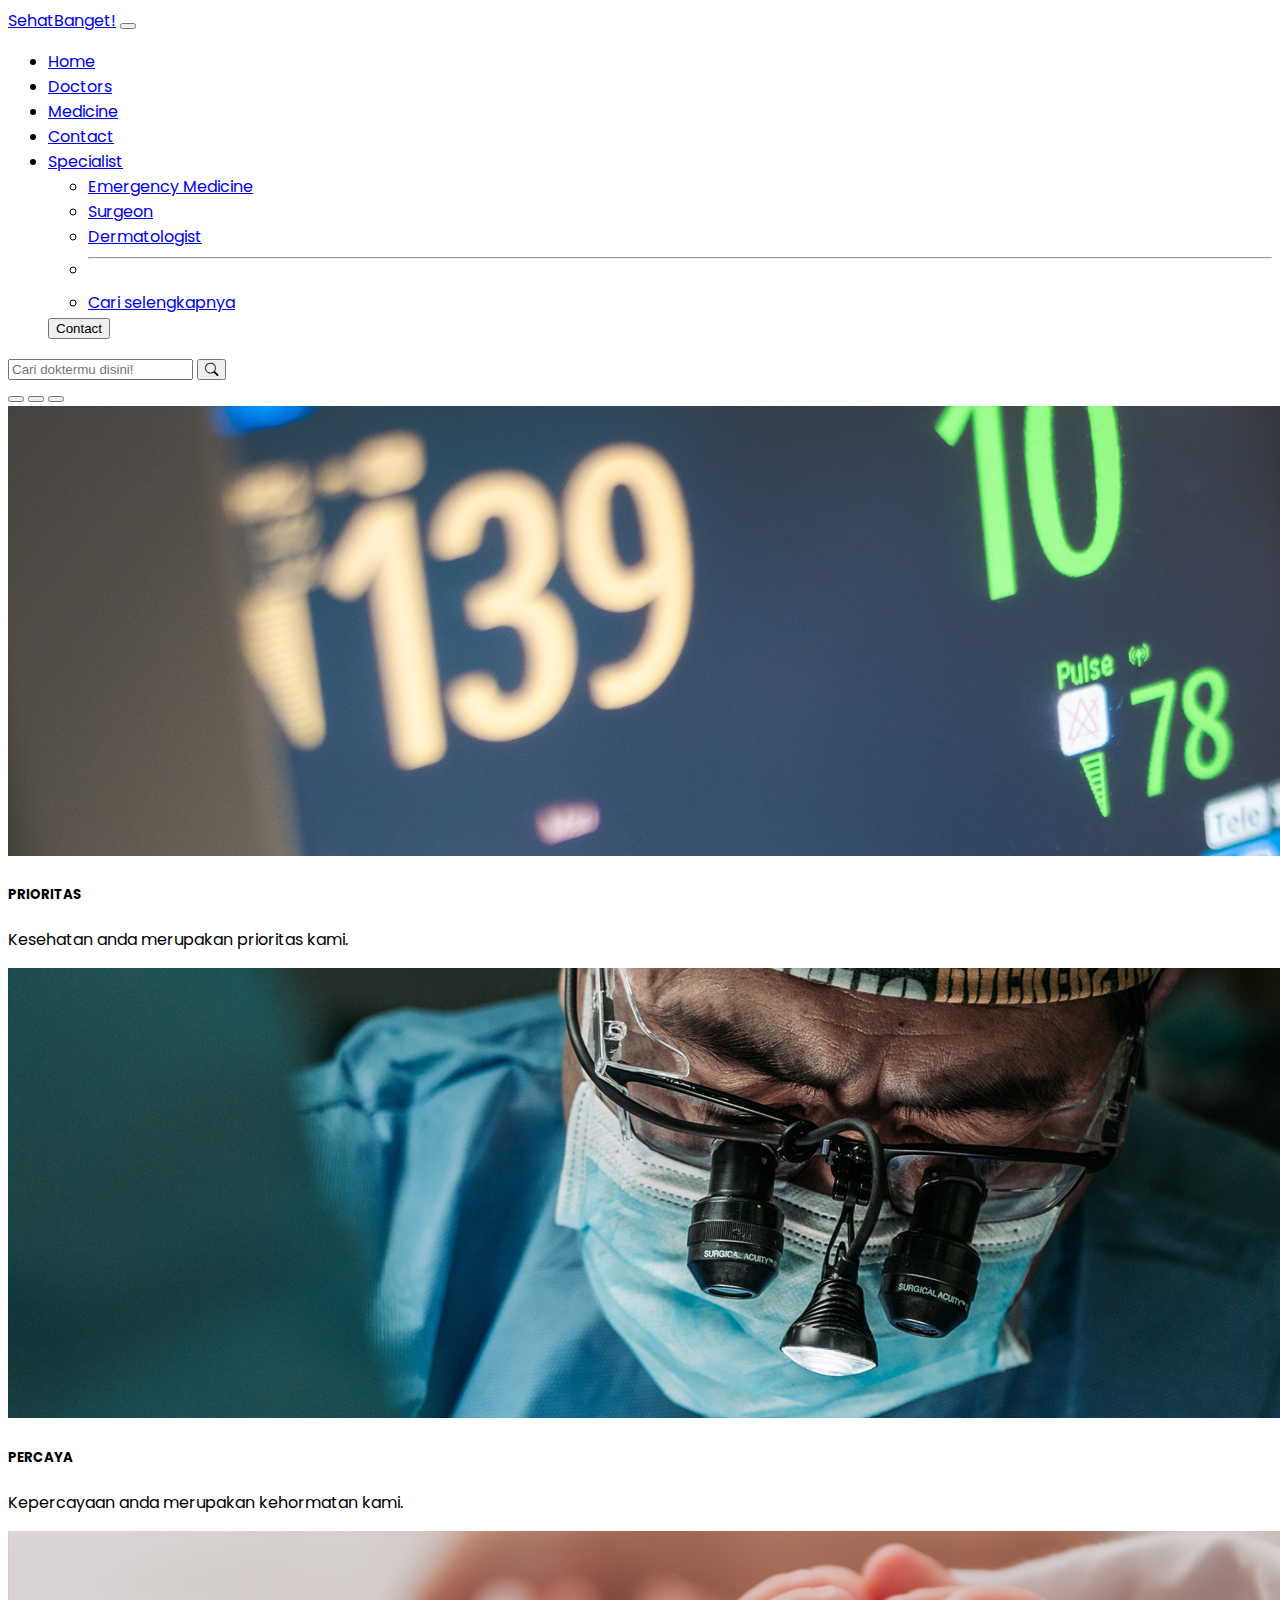
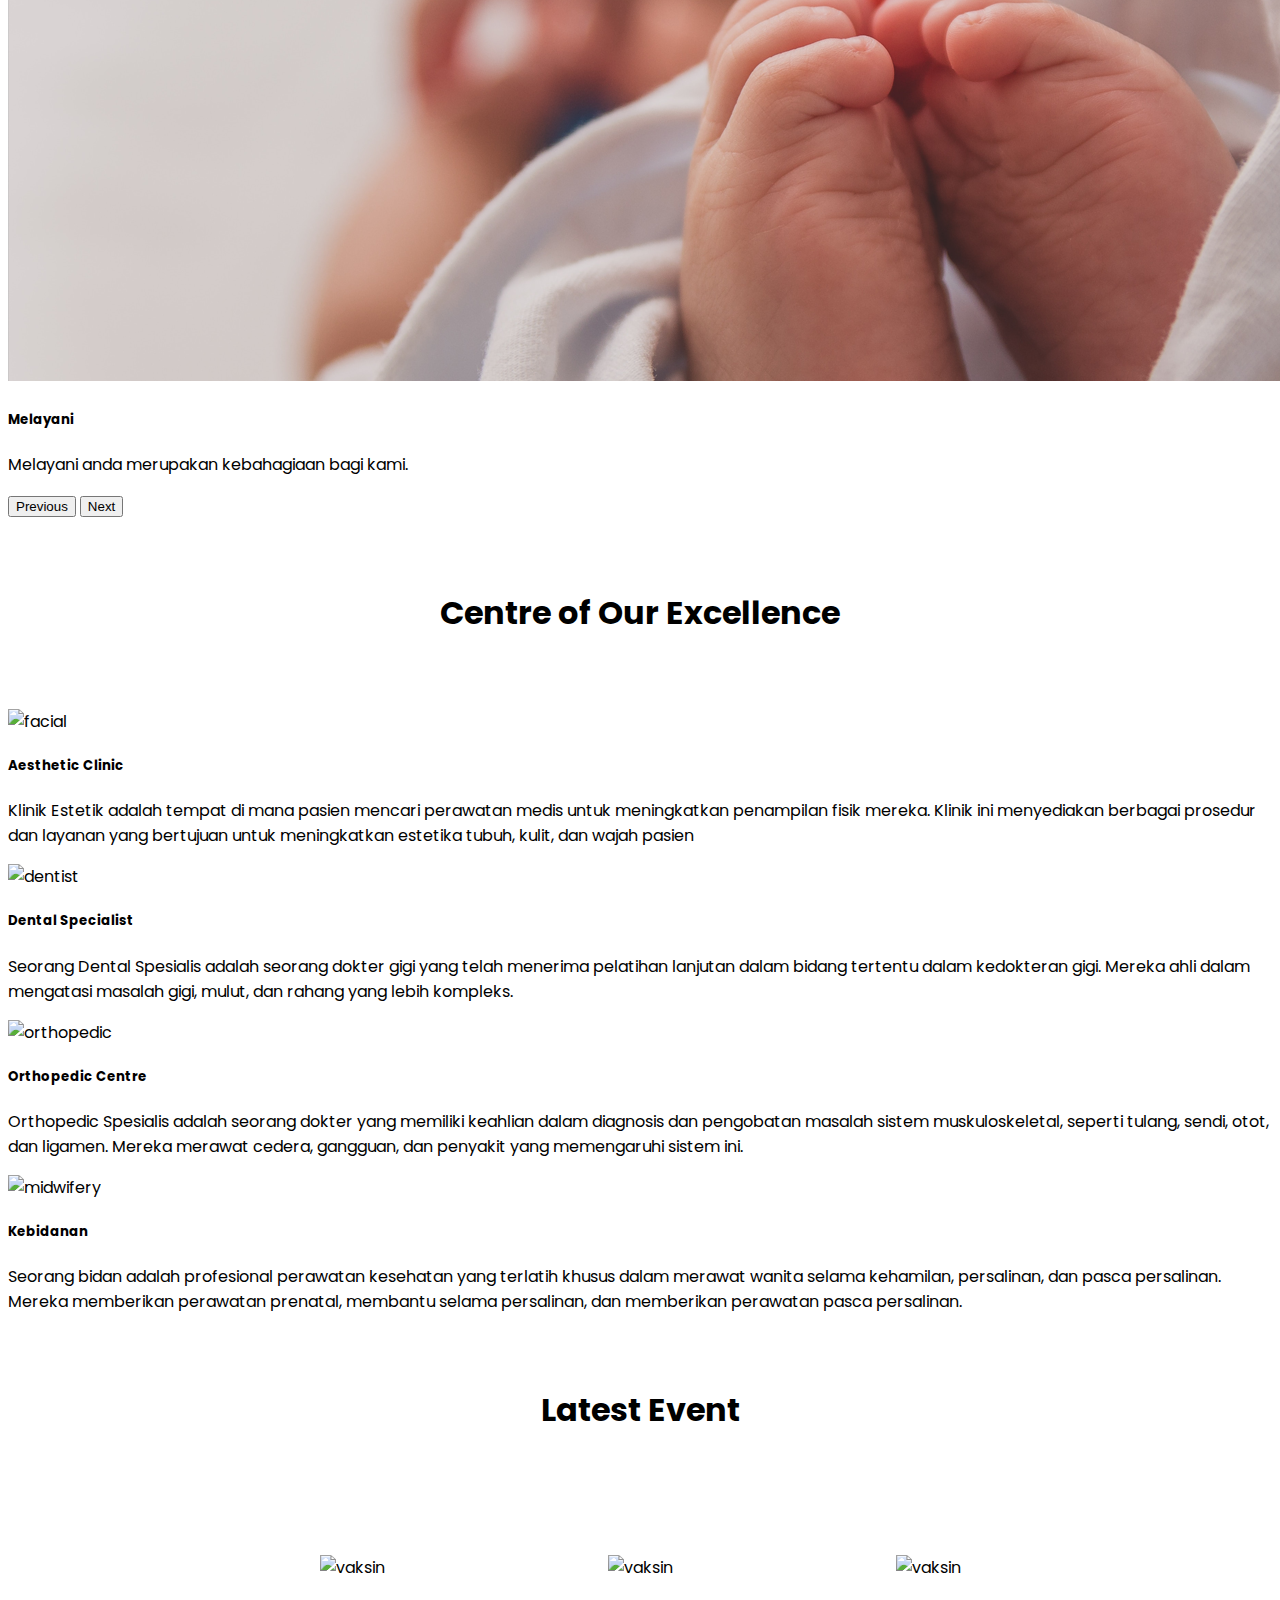
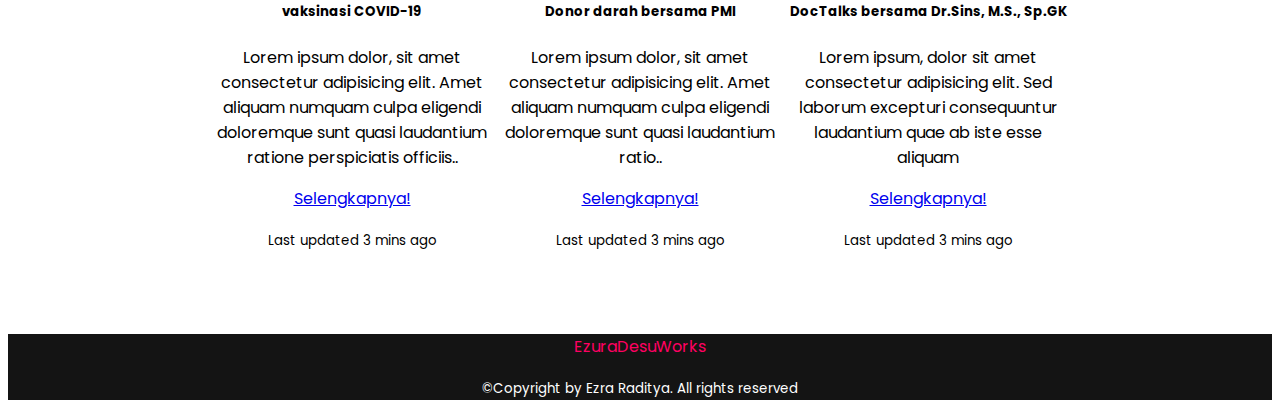
==== index.html @ a655512b "bang udah bang" ====
<!doctype html>
<html lang="en">

<head>
  <title>SehatBanget!</title>
  <!-- Required meta tags -->
  <meta charset="utf-8">
  <link rel="stylesheet" href="styles.css">
  <link rel="stylesheet" href="https://cdn.jsdelivr.net/npm/bootstrap-icons@1.11.1/font/bootstrap-icons.css">
  <link rel="preconnect" href="https://fonts.googleapis.com">
  <link rel="preconnect" href="https://fonts.gstatic.com" crossorigin>
  <link href="https://fonts.googleapis.com/css2?family=Poppins:wght@600&display=swap" rel="stylesheet">
  <meta name="viewport" content="width=device-width, initial-scale=1, shrink-to-fit=no">
    
  <!-- Bootstrap CSS v5.2.1 -->
  <link href="https://cdn.jsdelivr.net/npm/bootstrap@5.2.1/dist/css/bootstrap.min.css" rel="stylesheet"
    integrity="sha384-iYQeCzEYFbKjA/T2uDLTpkwGzCiq6soy8tYaI1GyVh/UjpbCx/TYkiZhlZB6+fzT" crossorigin="anonymous">

</head>

<body>
  <header>
    <!-- place navbar here -->
    <nav class="navbar navbar-expand-lg navbar-light bg-light">
        <div class="container-fluid">
          <a class="navbar-brand fw-bold text-success" href="#">SehatBanget!</a>
          <button class="navbar-toggler" type="button" data-bs-toggle="collapse" data-bs-target="#navbarSupportedContent" aria-controls="navbarSupportedContent" aria-expanded="false" aria-label="Toggle navigation">
            <span class="navbar-toggler-icon"></span>
          </button>
          <div class="collapse navbar-collapse" id="navbarSupportedContent">
            <ul class="navbar-nav me-auto mb-2 mb-lg-0">
              <li class="nav-item">
                <a class="nav-link fw-light" aria-current="page" href="#">Home</a>
              </li>
              <li class="nav-item ">
                <a  class="nav-link" href="doctors.html">Doctors</a>
              </li>
              <li class="nav-item">
                <a class="nav-link" href="#">Medicine</a>
              </li>
              <li class="nav-item">
                <a class="nav-link" href="#">Contact</a>
              </li>
              <li class="nav-item dropdown">
                <a class="nav-link dropdown-toggle" href="#" id="navbarDropdown" role="button" data-bs-toggle="dropdown" aria-expanded="false">
                  Specialist
                </a>
                <ul class="dropdown-menu" aria-labelledby="navbarDropdown">
                  <li><a class="dropdown-item" href="#">Emergency Medicine</a></li>
                  <li><a class="dropdown-item" href="#">Surgeon</a></li>
                  <li><a class="dropdown-item" href="#">Dermatologist</a></li>
                  <li><hr class="dropdown-divider"></li>
                  <li><a class="dropdown-item" href="#">Cari selengkapnya</a></li>
                </ul>
              </li>
             <button type=" button" class="btn btn-danger">Contact</button>
            </ul>
            <form class="d-flex">
              <input class="form-control me-2 rounded-pill" type="search" placeholder="Cari doktermu disini!" aria-label="Search">
              <button class="btn btn-outline-success" type="submit"><i class="bi bi-search"></i></button>
            </form>
          </div>
        </div>
      </nav>
  </header>
  <main>
    <!-- ini buat slider -->
    <div id="carouselExampleCaptions" class="carousel slide" data-bs-ride="carousel">
        <div class="carousel-indicators">
          <button type="button" data-bs-target="#carouselExampleCaptions" data-bs-slide-to="0" class="active" aria-current="true" aria-label="Slide 1"></button>
          <button type="button" data-bs-target="#carouselExampleCaptions" data-bs-slide-to="1" aria-label="Slide 2"></button>
          <button type="button" data-bs-target="#carouselExampleCaptions" data-bs-slide-to="2" aria-label="Slide 3"></button>
        </div>
        <div class="carousel-inner">
          <div class="carousel-item active">
            <img src="assets/carousel/q1.png" class="d-block w-100" alt="...">
            <div class="carousel-caption d-none d-md-block">
              <h5>PRIORITAS</h5>
              <p>Kesehatan anda merupakan prioritas kami.</p>
            </div>
          </div>
          <div class="carousel-item">
            <img src="assets/carousel/q2.png" class="d-block w-100" alt="...">
            <div class="carousel-caption d-none d-md-block">
              <h5>PERCAYA</h5>
              <p>Kepercayaan anda merupakan kehormatan kami.</p>
            </div>
          </div>
          <div class="carousel-item">
            <img src="assets/carousel/q3.png" class="d-block w-100" alt="...">
            <div class="carousel-caption d-none d-md-block">
              <h5>Melayani</h5>
              <p>Melayani anda merupakan kebahagiaan bagi kami.</p>
            </div>
          </div>
        </div>
        <button class="carousel-control-prev" type="button" data-bs-target="#carouselExampleCaptions" data-bs-slide="prev">
          <span class="carousel-control-prev-icon" aria-hidden="true"></span>
          <span class="visually-hidden">Previous</span>
        </button>
        <button class="carousel-control-next" type="button" data-bs-target="#carouselExampleCaptions" data-bs-slide="next">
          <span class="carousel-control-next-icon" aria-hidden="true"></span>
          <span class="visually-hidden">Next</span>
        </button>
      </div>

      <div class="service mx-5">
        <h1 class="headerservice text-decoration-underline">Centre of Our Excellence</h1>
        <div class="row row-cols-1 row-cols-md-2 g-4">
          <div class="col">
            <div class="card">
              <img src="https://images.unsplash.com/photo-1570172619644-dfd03ed5d881?auto=format&fit=crop&q=80&w=1470&ixlib=rb-4.0.3&ixid=M3wxMjA3fDB8MHxwaG90by1wYWdlfHx8fGVufDB8fHx8fA%3D%3D" class="card-img-top" alt="facial">
              <div class="card-body">
                <h5 class="card-title">Aesthetic Clinic</h5>
                <p class="card-text">Klinik Estetik adalah tempat di mana pasien mencari perawatan medis untuk meningkatkan penampilan fisik mereka. Klinik ini menyediakan berbagai prosedur dan layanan yang bertujuan untuk meningkatkan estetika tubuh, kulit, dan wajah pasien</p>
              </div>
            </div>
          </div>
          <div class="col">
            <div class="card">
              <img src="https://images.unsplash.com/photo-1606811951341-756fdd437682?auto=format&fit=crop&q=80&w=1374&ixlib=rb-4.0.3&ixid=M3wxMjA3fDB8MHxwaG90by1wYWdlfHx8fGVufDB8fHx8fA%3D%3D" class="card-img-top" alt="dentist">
              <div class="card-body">
                <h5 class="card-title">Dental Specialist</h5>
                <p class="card-text">Seorang Dental Spesialis adalah seorang dokter gigi yang telah menerima pelatihan lanjutan dalam bidang tertentu dalam kedokteran gigi. Mereka ahli dalam mengatasi masalah gigi, mulut, dan rahang yang lebih kompleks.</p>
              </div>
            </div>
          </div>
          <div class="col">
            <div class="card">
              <img src="https://images.unsplash.com/photo-1597764690523-15bea4c581c9?auto=format&fit=crop&q=80&w=1470&ixlib=rb-4.0.3&ixid=M3wxMjA3fDB8MHxwaG90by1wYWdlfHx8fGVufDB8fHx8fA%3D%3D" class="card-img-top" alt="orthopedic">
              <div class="card-body">
                <h5 class="card-title">Orthopedic Centre</h5>
                <p class="card-text">Orthopedic Spesialis adalah seorang dokter yang memiliki keahlian dalam diagnosis dan pengobatan masalah sistem muskuloskeletal, seperti tulang, sendi, otot, dan ligamen. Mereka merawat cedera, gangguan, dan penyakit yang memengaruhi sistem ini.</p>
              </div>
            </div>
          </div>
          <div class="col">
            <div class="card">
              <img src="https://images.unsplash.com/photo-1651083230817-481f3c3895a4?auto=format&fit=crop&q=80&w=1632&ixlib=rb-4.0.3&ixid=M3wxMjA3fDB8MHxwaG90by1wYWdlfHx8fGVufDB8fHx8fA%3D%3D" class="card-img-top" alt="midwifery">
              <div class="card-body">
                <h5 class="card-title">Kebidanan</h5>
                <p class="card-text">Seorang bidan adalah profesional perawatan kesehatan yang terlatih khusus dalam merawat wanita selama kehamilan, persalinan, dan pasca persalinan. Mereka memberikan perawatan prenatal, membantu selama persalinan, dan memberikan perawatan pasca persalinan.</p>
              </div>
            </div>
          </div>

        </div>
        <h1 class="headerservice text-decoration-underline">Latest Event</h1>
        <div class="latest gap-3">
          <div class="card" style="width: 18rem;">
            <img src="https://images.unsplash.com/photo-1615631648086-325025c9e51e?auto=format&fit=crop&q=80&w=1470&ixlib=rb-4.0.3&ixid=M3wxMjA3fDB8MHxwaG90by1wYWdlfHx8fGVufDB8fHx8fA%3D%3D" class="card-img-top" alt="vaksin">
            <div class="card-body">
              <h5 class="card-title">vaksinasi COVID-19</h5>
              <p class="card-text">Lorem ipsum dolor, sit amet consectetur adipisicing elit. Amet aliquam numquam culpa eligendi doloremque sunt quasi laudantium ratione perspiciatis officiis..</p>
              <a href="#" class="btn btn-success">Selengkapnya!</a>
              <p class="card-text"><small class="text-muted">Last updated 3 mins ago</small></p>
            </div>
          </div>

          <div class="card" style="width: 18rem;">
            <img src="https://images.unsplash.com/photo-1536856136534-bb679c52a9aa?auto=format&fit=crop&q=80&w=1470&ixlib=rb-4.0.3&ixid=M3wxMjA3fDB8MHxwaG90by1wYWdlfHx8fGVufDB8fHx8fA%3D%3D" class="card-img-top" alt="vaksin">
            <div class="card-body">
              <h5 class="card-title">Donor darah bersama PMI</h5>
              <p class="card-text">Lorem ipsum dolor, sit amet consectetur adipisicing elit. Amet aliquam numquam culpa eligendi doloremque sunt quasi laudantium ratio..</p>
              <a href="#" class="btn btn-success">Selengkapnya!</a>
              <p class="card-text"><small class="text-muted">Last updated 3 mins ago</small></p>
            </div>
          </div>

          <div class="card" style="width: 18rem;">
            <img src="https://wallpapers.com/images/hd/doctor-johnny-sins-6vleyqyzdu5tcn5c.jpg" class="card-img-top" alt="vaksin">
            <div class="card-body">
              <h5 class="card-title">DocTalks bersama Dr.Sins, M.S., Sp.GK</h5>
              <p class="card-text">Lorem ipsum, dolor sit amet consectetur adipisicing elit. Sed laborum excepturi consequuntur laudantium quae ab iste esse aliquam</p>
              <a href="#" class="btn btn-success">Selengkapnya!</a>
              <p class="card-text"><small class="text-muted">Last updated 3 mins ago</small></p>
            </div>
          </div>

        </div>
         
      </div>

    
        </div>
        
        
      </div>
      

      
     
  </main>
  <footer>
    <div style="background-color: rgb(20, 20, 20);">
      <p style="color: rgb(255, 0, 98);">EzuraDesuWorks</p>
      <small style="color: rgb(255, 255, 255);">&copy;Copyright by Ezra Raditya. All rights reserved</small>
    </div>
    <!-- place footer here -->
  </footer>
  <!-- Bootstrap JavEzuraDesuWorksaScr
    ipt Libraries -->
  <script src="https://cdn.jsdelivr.net/npm/@popperjs/core@2.11.6/dist/umd/popper.min.js"
    integrity="sha384-oBqDVmMz9ATKxIep9tiCxS/Z9fNfEXiDAYTujMAeBAsjFuCZSmKbSSUnQlmh/jp3" crossorigin="anonymous">
  </script>

  <script src="https://cdn.jsdelivr.net/npm/bootstrap@5.2.1/dist/js/bootstrap.min.js"
    integrity="sha384-7VPbUDkoPSGFnVtYi0QogXtr74QeVeeIs99Qfg5YCF+TidwNdjvaKZX19NZ/e6oz" crossorigin="anonymous">
  </script>
</body>

</html>
---- styles.css ----
body{
    font-family: 'Poppins', sans-serif !important;
}

.headerservice{
    display: flex;
    text-align: center;
    padding: 50px;
    align-items: center;
    justify-content: center;
}


.latest{
    display: flex;
    text-align: center;
    padding: 50px;
    align-items: center;
    justify-content: center;
}

footer{
    display: block;
    text-align: center;
    
    align-items: center;
    justify-content: center;
}

::-webkit-scrollbar{
    width: 10px;

}

::-webkit-scrollbar-track{
    background-color: rgb(255, 255, 255);
}

::-webkit-scrollbar-thumb{
    background: #249000;
    border-radius: 10px;
}


.cursor{
    position: fixed;
    width: 20px;
    height: 20px;
    border-radius: 50%;
    background: rgb(255, 255, 255);
    transition: 0.1s;
    transform: translate(-50%,-50%);
    pointer-events: none;
    mix-blend-mode: difference;
}


.head:hover ~ .cursor{
    transform: scale(15);
}
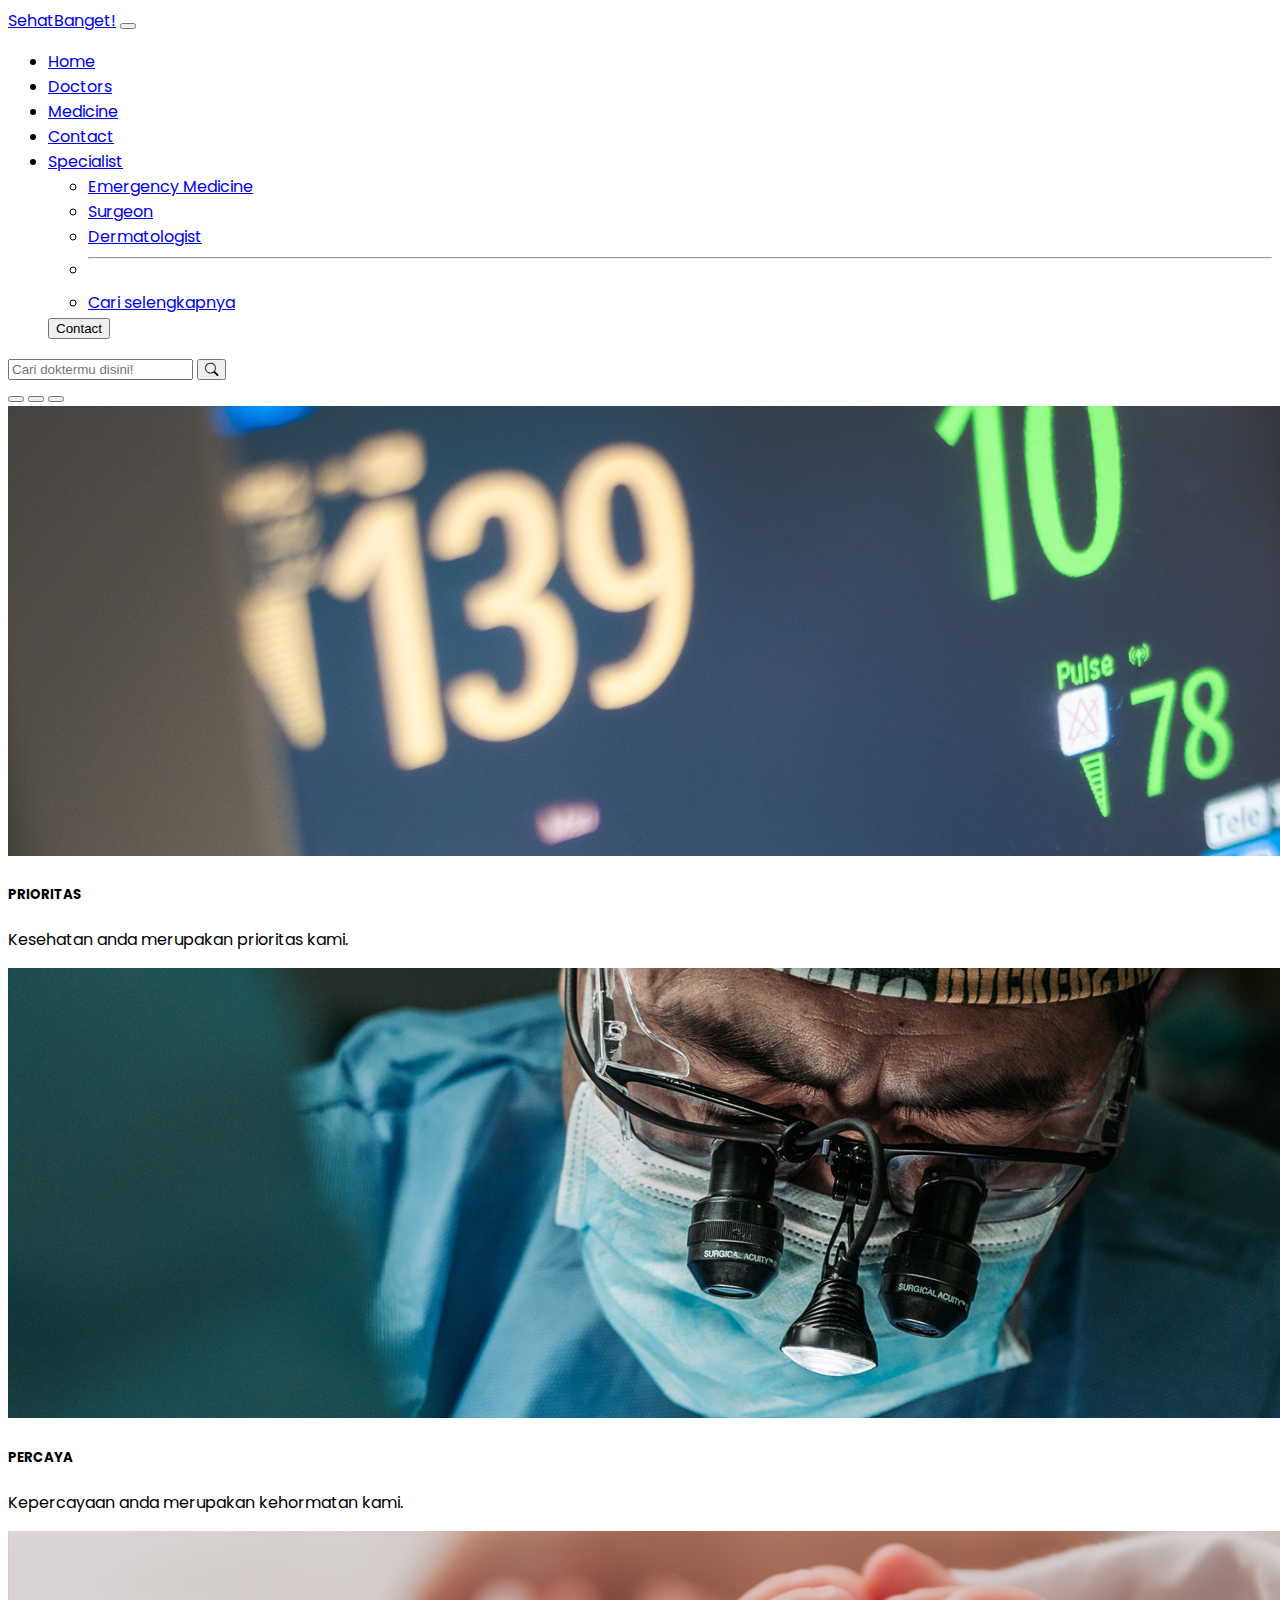
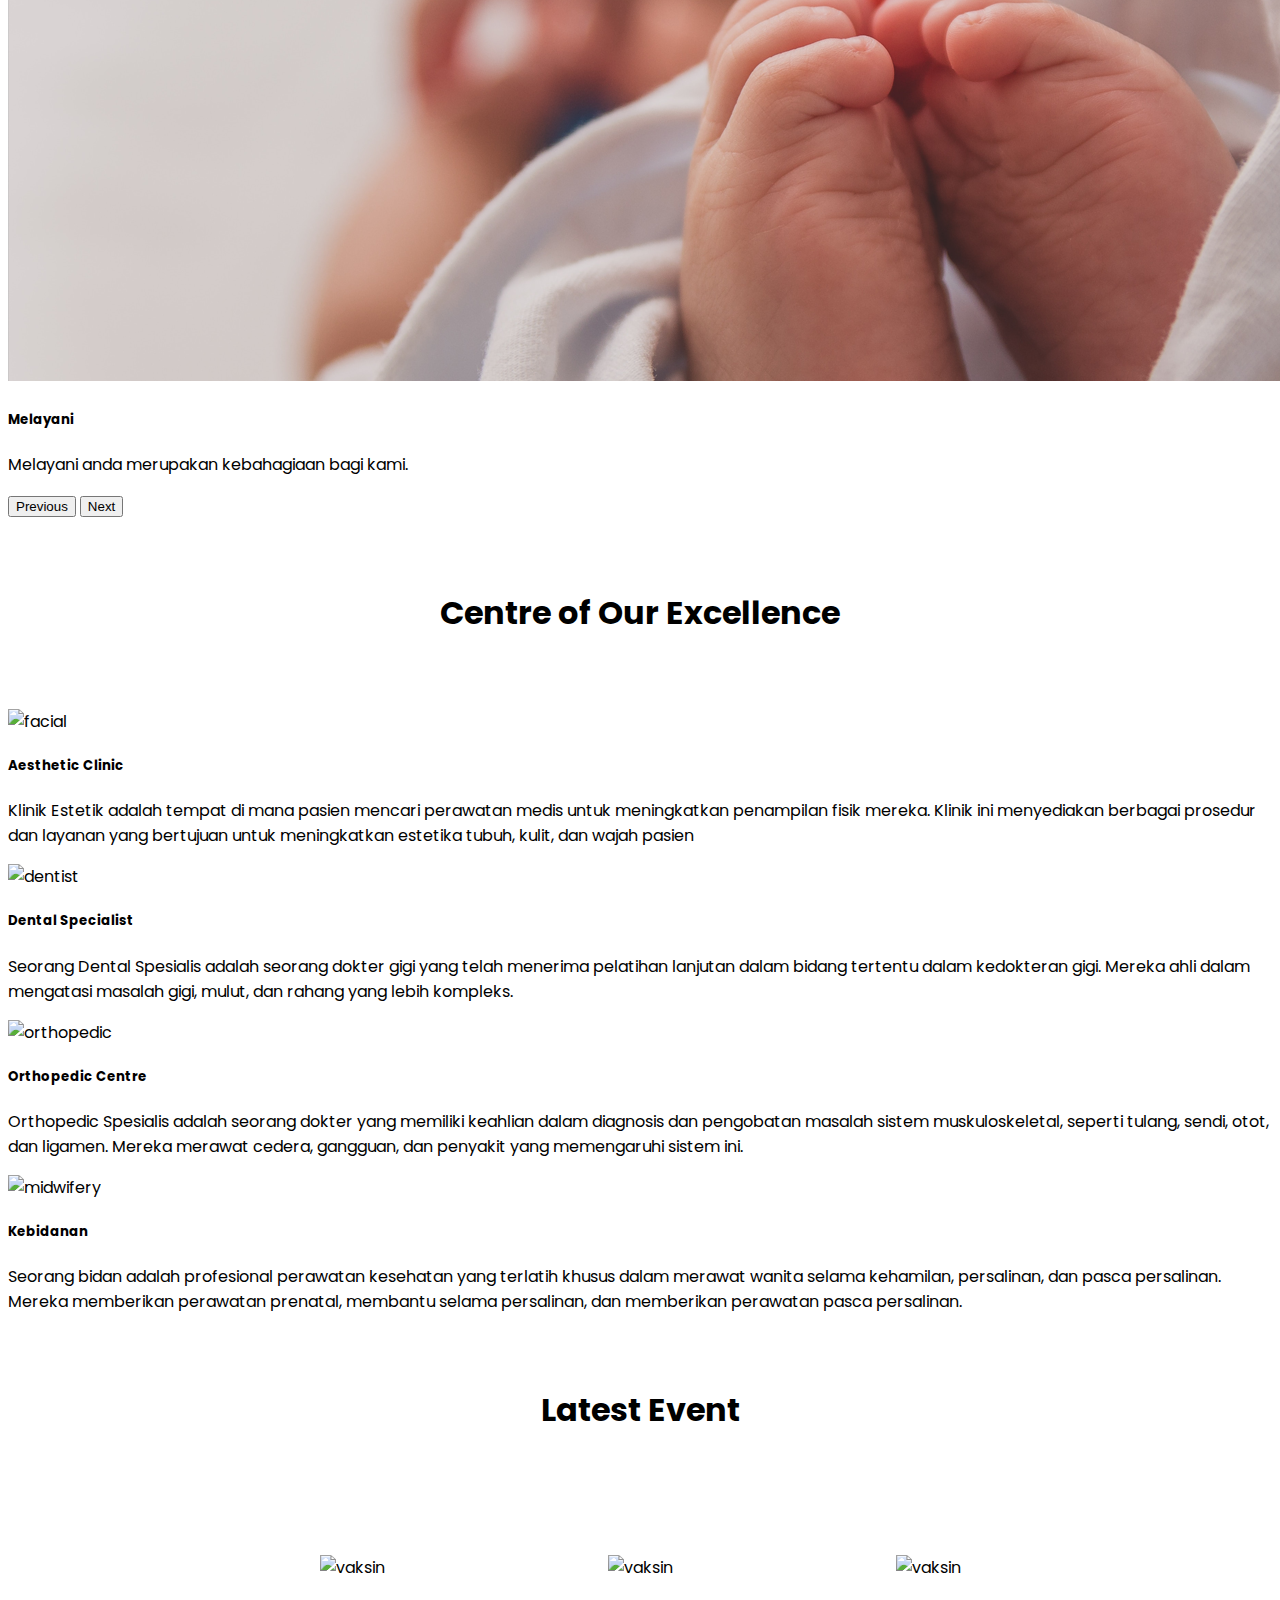
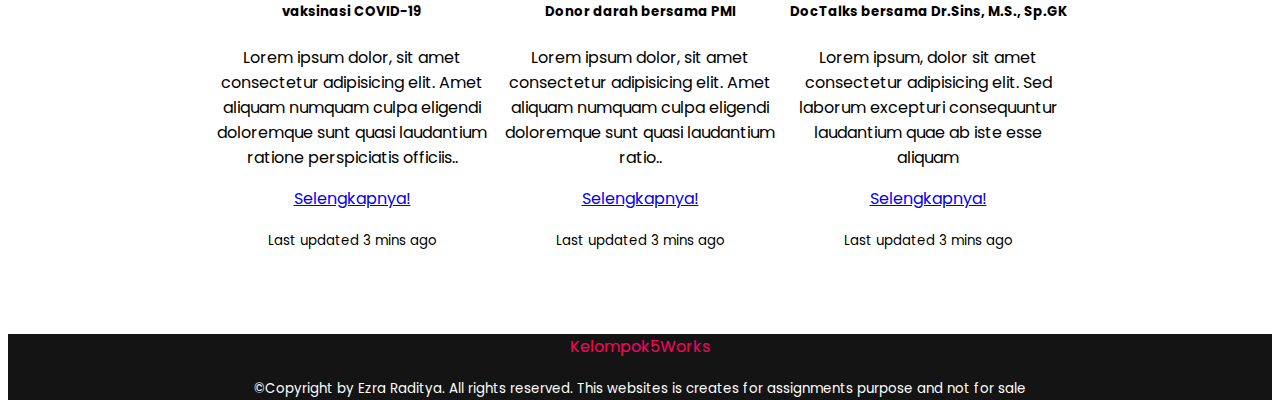
==== commit 1fdd751d: "ganti footer dari ezrwrks menjadi kelompok5wrks" ====
--- a/index.html
+++ b/index.html
@@ -36,7 +36,7 @@
                 <a  class="nav-link" href="doctors.html">Doctors</a>
               </li>
               <li class="nav-item">
-                <a class="nav-link" href="#">Medicine</a>
+                <a class="nav-link" href="med.html">Medicine</a>
               </li>
               <li class="nav-item">
                 <a class="nav-link" href="#">Contact</a>
@@ -193,8 +193,8 @@
   </main>
   <footer>
     <div style="background-color: rgb(20, 20, 20);">
-      <p style="color: rgb(255, 0, 98);">EzuraDesuWorks</p>
-      <small style="color: rgb(255, 255, 255);">&copy;Copyright by Ezra Raditya. All rights reserved</small>
+      <p style="color: rgb(255, 0, 98);">Kelompok5Works</p>
+      <small style="color: rgb(255, 255, 255);">&copy;Copyright by Ezra Raditya. All rights reserved. This websites is creates for assignments purpose and not for sale</small>
     </div>
     <!-- place footer here -->
   </footer>
@@ -209,4 +209,4 @@
   </script>
 </body>
 
-</html>+</html>
